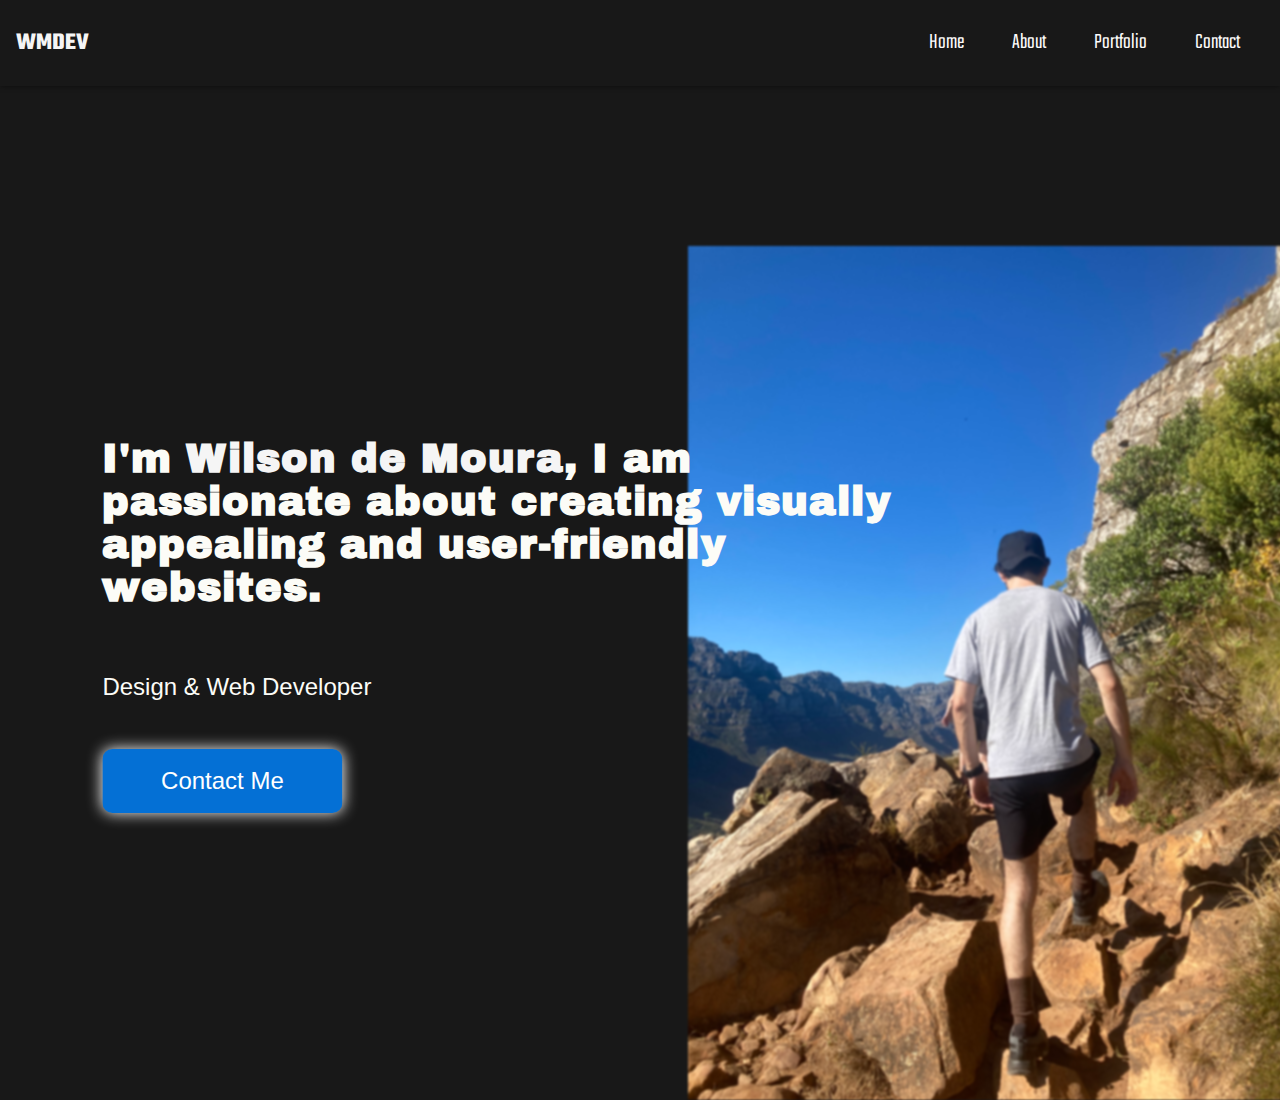
==== index.html @ e937daa6 "new website" ====
<!DOCTYPE html>
<html lang="en">
<head>
    <meta charset="UTF-8">
    <meta name="viewport" content="width=device-width, initial-scale=1.0">
    <title>WMDEV</title>
    <link rel="stylesheet" href="style.css">
    
</head>
<body>
    <header>
        <div class='container'>
            <nav> 
                <div class='logo'>
                    <h2>WMDEV</h2>
                </div>
                <div class='icon' onclick="toggleMenu()">
                    <svg xmlns="http://www.w3.org/2000/svg" height="24px" viewBox="0 -960 960 960" width="24px" fill="#FFFFFF">
                        <path d="M120-240v-80h720v80H120Zm0-200v-80h720v80H120Zm0-200v-80h720v80H120Z"/>
                    </svg>
                </div>
                <ul>
                    <li><a href='index.html'>Home</a></li>
                    <li><a href='About.html'>About</a></li>
                    <li><a href='Portfolio.html'>Portfolio</a></li>
                    <li><a href='Contact.html'>Contact</a></li>
                </ul>
            </nav>
        </div>
    </header>


   
    <section>
    <div class="container-home">
        
        <div class="content">
            <h2>I'm <span>Wilson de Moura</span>, I am passionate about creating visually appealing and user-friendly websites.</h2>
            <p> Design & Web Developer</p>

         
        <div class="contact-button">
           <button class="contact"><a href='Contact.html'>Contact Me</a></button>
        </div>
        </div>     
        
        <div class="image-AI">
            <img src="ME.jpeg"  alt="Wilson de Moura" />
        </div>
    </div>
   </section>
      
    <script src="Navbar.js"></script> 
</body>
</html>
---- style.css ----
/* Navbar.css */

@import url('https://fonts.googleapis.com/css2?family=New+Amsterdam&display=swap');
@import url('https://fonts.googleapis.com/css2?family=Teko:wght@300..700&display=swap');
@import url('https://fonts.googleapis.com/css2?family=Archivo+Black&display=swap');

* {
    padding: 0;
    margin: 0;
    box-sizing: border-box;
}

body {
    margin: 0;
    background-color: #181818;
    height: 100vh;
    max-width: 100%;
    font-family: 'poppins', sans-serif;
    scroll-behavior: smooth;
    overflow-x: hidden;
}

header {
    background-color: #181818;
    box-shadow: 0 0 5px rgba(0, 0, 0, 0.5);
    padding: 1rem 0;
    overflow: hidden;
}

.container {
    max-width: 1440px;
    width: 100%;
    margin: 0 auto;
    padding: 0 1rem;
}

nav {
    display: flex;
    justify-content: space-between;
    align-items: center;
}

nav .logo {
    color: whitesmoke;
    font-size: 1rem;
    cursor: pointer;
    font-family: 'teko', monospace;
}

nav ul {
    display: flex;
    list-style: none;
    margin: 0;
    padding: 0;
    z-index: 100;
}

nav li {
    margin: 0 0.5rem;
}

nav ul li a {
    font-family: 'teko', monospace;
    font-weight: 100;
    color: rgb(253, 252, 252);
    font-size: 1.4rem;
    padding: 0.7rem 1rem;
    display: block;
    border-radius: 4px;
    text-decoration: none;
    text-align: left;

}

nav ul li a:hover,
nav ul li a:active {
    background-color: #0188ff;
    color: white;
}

nav .icon {
    display: none;
    cursor: pointer;
    font-size: 2rem;
}

/* Responsive Design */
@media (max-width: 768px) {
    nav ul {
        display: none;
        flex-direction: column;
        width: 40%;
        height: 100dvh;
        background-color: #181818;
        position: absolute;
        top: 12%;
        left: 60%;
        box-shadow: 0 0 5px rgba(0, 0, 0, 0.5);


    }

    nav ul.active {
        display: flex;
    }

    nav .icon {
        display: block;
    }

    nav ul li {
        margin: 0;
        text-align: center;
    }
}

@media (max-width: 425px) {
    /* Additional styles for smaller screens if needed */
}

@media (max-width: 320px) {
    nav ul li a {
        font-size: 1rem;
    }
}



.content{
    display: inline-block;
    position: absolute;
    top: 45%;
    left: 35%;
    transform: translate(-50%, 0%);
    width: 79%;
  }
  
  .content h2{
     position: relative;
     font-size: 40px;
     color: #FCFCF7;
     text-align: left;
     font-family: 'archivo black';
     letter-spacing: 1px;
     padding: 2rem 1rem 1rem 10rem;
     font-weight: 900;
    
     
  }

  .content h2 span{
     color: whitesmoke;
     font-weight: bold;
     font-size: 40px;
 
  }

  .content p{
    position:relative;
    font-size: 1.5rem;
    color: #FCFCF7;
    text-align: left;
    margin-top: 2rem;
    padding: 1rem 1rem 1rem 10rem;
  }

  button {
    width: 15rem;
    background-color: #0470d5;
    color: white;
    font-size: 1.5rem;
    border-radius: 10px;
    cursor: pointer;
    transition: 0.5s;
    animation: color 3s infinite ease-in-out;
    border: 2px solid transparent; /* Transparent border for a cleaner glow */
    box-shadow: 0 0 15px white; /* Initial glow effect */
    position: relative;
  }
  
  @keyframes color {
    0% {
      color: #0470d5;
    }
    50% {
      color: #FCFCF7;
    }
    100% {
      color: #a49921;
    }
  }
  
  button:hover {
    animation: borderGlow 2s infinite ease-in-out;
  }
  
  @keyframes borderGlow {
    0% {
      box-shadow: 0 0 5px white;
    }
    50% {
      box-shadow: 0 0 20px white;
    }
    100% {
      box-shadow: 0 0 5px white;
    }
  }
     
    
    

    
    

  .contact-button{
    position: relative;
    margin-top: 1rem;
    color: white;
    display: flex;
    justify-content: left;
    align-items: center;
    margin-left: 7rem;
    padding: 1rem 1rem 1rem 3rem;

  }

  .contact{
    position: relative;
    background-color: #0470d5;
    color: white;
    padding: 1rem 2rem;
    border-radius: 10px;
    font-size: 1.5rem;
  }

  .contact a{
    color: white;
    text-decoration: none;
  }
  
  .contact a:hover{
    text-decoration: none;
    transition: 0.5s;

  }

  .image-AI{
    display: flex;
    position: relative;
    top: 9rem;
    left: 30%;
    transform: translateX(-50%);
    z-index: -2;
    height: auto;
    margin-right: -2rem;
  }

  .image-AI img{
    width: 40rem ;
    height: auto;
    transform: translateX(150%);
    filter: blur(1px);
   
  }


  @media(max-width:768px){
    .icon{
      display: block;
    }

    .content h2{
      font-size:  2rem;
      text-align: left;
    }

  

  }



  @media (min-width:769px){
    .image-AI{
        top: 10rem;

    }

  }


  @media (max-width:1024px){
    .image-AI{
        top: 10rem;
        left: -20%;
    } 

    .content {
        left: 40%;
        width: 100%;
        
    }
    .content h2{
        max-width: 100%;
        padding: 1rem 1rem 1rem 10rem;

    }

  }


  @media (max-width:768px){
    .content h2{
      font-size: 1.5rem;
      padding: 1rem 1rem 1rem 10rem;

    } 

    .content h2 span{
      font-size: 1.5rem;
    }

    .content p{
      font-size: 1.2rem;
    }

    button{
      width: 12rem;
    }
    
    .contact{
      font-size: 1.2rem;

    }

    .image-AI{
      top: 4rem;
      left: -10%;
    }

    .image-AI img{
      width: 25rem;
      height: auto;

    }
  }


  @media (max-width: 435px){


    .content h2{
      font-size: 30px;
      padding: 1rem 1rem 1rem 5rem;
      font-family: 'archivo black', sans-serif;
      margin-top: -30%;
      text-transform: uppercase;
      

    } 

    .content h2 span{
      font-size: 30px;
      color: rgb(6, 58, 107);
    }

    .content p{
      font-size: 1rem;
      padding: 1rem 1rem 1rem 5rem;
      
    }

    .contact-button{
      margin-left: 2rem;
      margin-top: -1rem;
    }

    button{
      width: 10rem;
      padding: 1rem 1rem 1rem 2rem;
    }

    .contact{
      font-size: 1rem;

    }

    .image-AI{
      top: 2rem;
      left: -45%;
    }

    .image-AI img{
      width: auto;
      height: 28rem;
      filter: blur(1px);
      

    }
  }

  @media (max-width: 375px){
    .content h2{
      font-size: 18px;
      padding: 1rem 1rem 1rem 3rem;
      font-family: 'archivo black', sans-serif;

    } 

    .content h2 span{
      font-size: 18px;
    }

    .content p{
      font-size: 1rem;
      padding: 1rem 1rem 1rem 3rem;
      
    }

    .contact-button{
      margin-left: .1rem;
      margin-top: -1rem;
    }

    button{
      width: 10rem;
      padding: 1rem 1rem 1rem 2rem;
    }

    .contact{
      font-size: 1rem;

    }

    .image-AI{
      top: 2rem;
      left: -20%;
    }

    .image-AI img{
      width: 20rem;
      transform: translateX(100%);
  }
}


  @media (max-width: 320px){

    .content h2{
      font-size: 16px;
      padding: 1rem 1rem 1rem 4rem;
      font-family: 'archivo black', sans-serif;

    } 

    .content h2 span{
      font-size: 16px;
    }

    .content p{
      font-size: 1rem;
      padding: 1rem 1rem 1rem 4rem;
      
    }

    .contact-button{
      margin-left: 1rem;
      margin-top: -1rem;
    }

    button{
      width: 10rem;
      padding: 1rem 1rem 1rem 2rem;
    }

    .contact{
      font-size: 1rem;

    }

    .image-AI{
      top: 2rem;
      left: -50%;
    }

    .image-AI img{
      width: 20rem;
  }

}
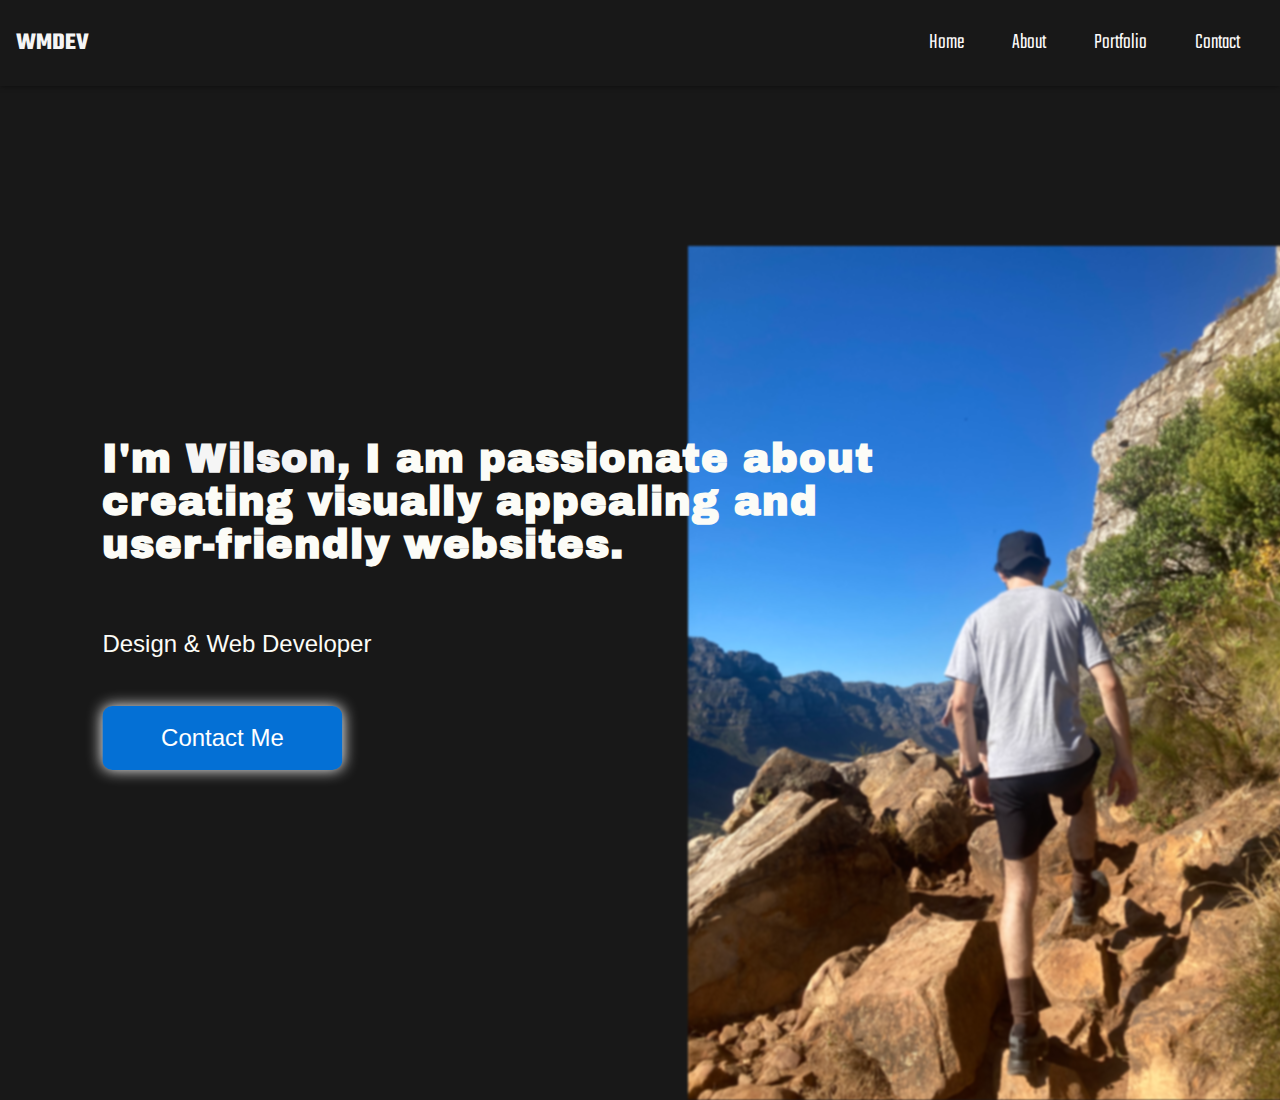
==== commit 01c955c1: "new changes to text" ====
--- a/index.html
+++ b/index.html
@@ -2,7 +2,7 @@
 <html lang="en">
 <head>
     <meta charset="UTF-8">
-    <meta name="viewport" content="width=device-width, initial-scale=1.0">
+    <meta name="viewport" content="user-scalable=no, initial-scale=1, maximum-scale=1, minimum-scale=1, width=device-width, height=device-height, target-densitydpi=device-dpi" />
     <title>WMDEV</title>
     <link rel="stylesheet" href="style.css">
     
@@ -35,7 +35,7 @@
     <div class="container-home">
         
         <div class="content">
-            <h2>I'm <span>Wilson de Moura</span>, I am passionate about creating visually appealing and user-friendly websites.</h2>
+            <h2>I'm <span>Wilson</span>, I am passionate about creating visually appealing and user-friendly websites.</h2>
             <p> Design & Web Developer</p>
 
          
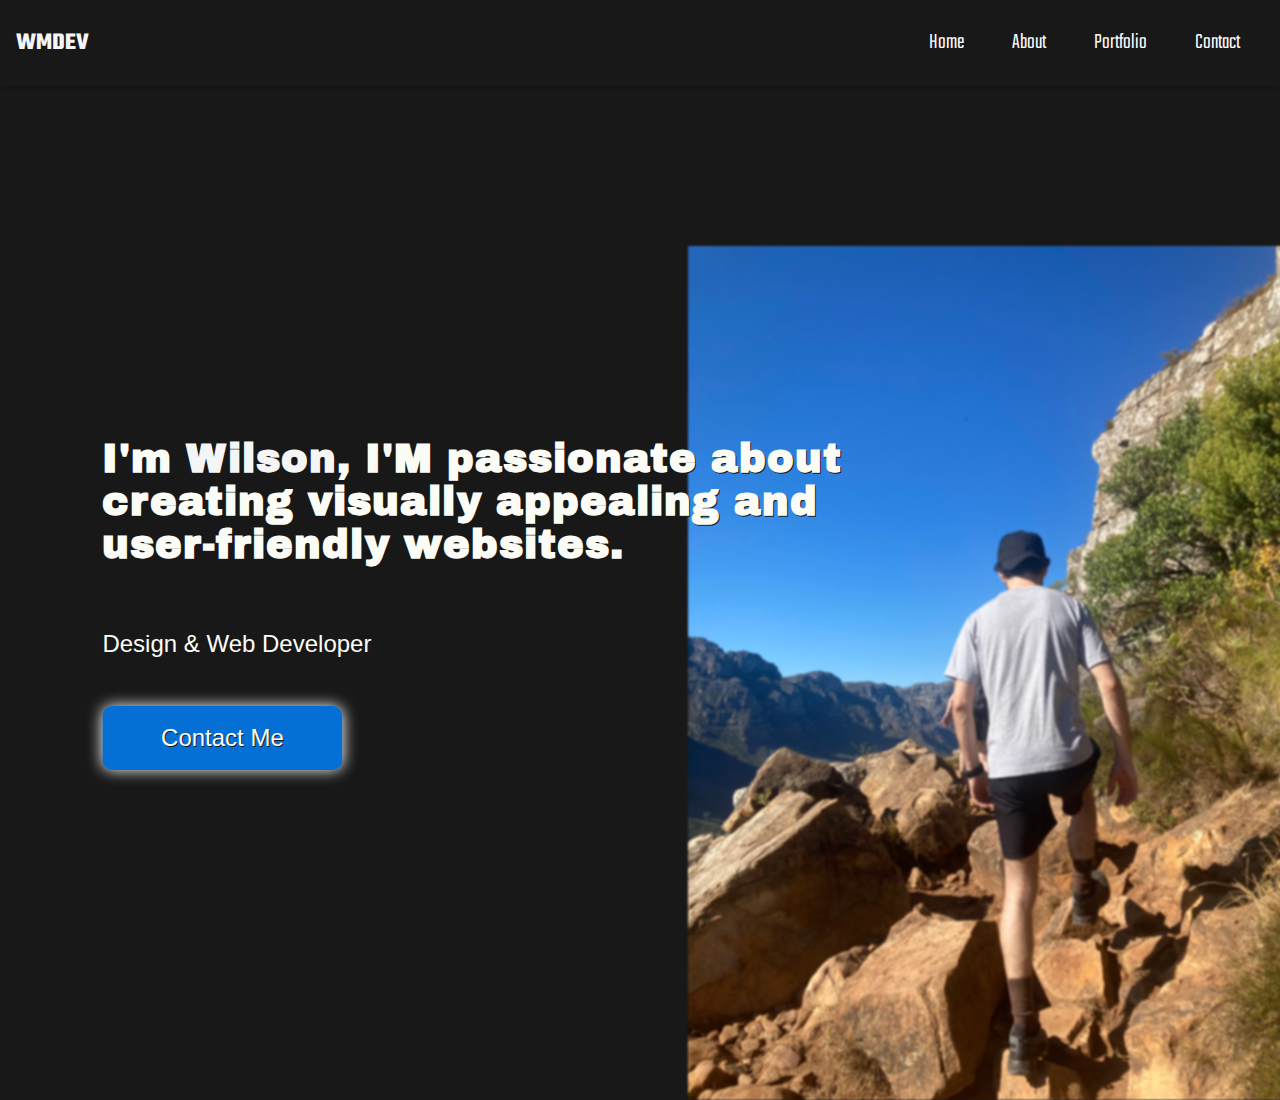
==== commit acb40108: "Add files via upload" ====
--- a/index.html
+++ b/index.html
@@ -35,7 +35,7 @@
     <div class="container-home">
         
         <div class="content">
-            <h2>I'm <span>Wilson</span>, I am passionate about creating visually appealing and user-friendly websites.</h2>
+            <h2>I'm <span>Wilson</span>, I'M passionate about creating visually appealing and user-friendly websites.</h2>
             <p> Design & Web Developer</p>
 
          
--- a/style.css
+++ b/style.css
@@ -144,6 +144,7 @@
      letter-spacing: 1px;
      padding: 2rem 1rem 1rem 10rem;
      font-weight: 900;
+     text-shadow: #181818 1px 1px;
     
      
   }
@@ -162,6 +163,7 @@
     text-align: left;
     margin-top: 2rem;
     padding: 1rem 1rem 1rem 10rem;
+    text-shadow: #181818 1px 1px;
   }
 
   button {
@@ -236,6 +238,7 @@
   .contact a{
     color: white;
     text-decoration: none;
+    text-shadow: #181818 1px 1px;
   }
   
   .contact a:hover{
@@ -264,7 +267,7 @@
   }
 
 
-  @media(max-width:768px){
+  /*@media(max-width:768px){
     .icon{
       display: block;
     }
@@ -276,7 +279,7 @@
 
   
 
-  }
+  }*/
 
 
 
@@ -310,32 +313,47 @@
 
 
   @media (max-width:768px){
+
     .content h2{
       font-size: 1.5rem;
-      padding: 1rem 1rem 1rem 10rem;
+      padding: 1rem 1rem 1rem 6rem;
 
     } 
 
     .content h2 span{
       font-size: 1.5rem;
+      color: #459ff8;
+
     }
 
     .content p{
       font-size: 1.2rem;
+      padding: 0rem 1rem 1rem 6rem;
     }
 
     button{
       width: 12rem;
-    }
-    
+      font-size: 1.2rem;
+      font-weight: bold;
+      transition: 0.5s;
+      animation: color 3s infinite ease-in-out;
+      border: 2px solid transparent;
+      padding: 0rem 1rem 1rem 0rem;
+    }
+
+   .contact-button{
+     font-size: 1.2rem;
+     padding: 0rem 1rem 0rem 0rem;
+     margin-left: 6.3rem;
+    }
+
     .contact{
       font-size: 1.2rem;
-
-    }
-
+   }
+  
     .image-AI{
       top: 4rem;
-      left: -10%;
+      left: -40%;
     }
 
     .image-AI img{
@@ -346,14 +364,14 @@
   }
 
 
-  @media (max-width: 435px){
+  @media (max-width: 425px){
 
 
     .content h2{
       font-size: 30px;
-      padding: 1rem 1rem 1rem 5rem;
+      padding: 0rem 1rem 0rem 5rem;
       font-family: 'archivo black', sans-serif;
-      margin-top: -30%;
+      margin-top: -36%;
       text-transform: uppercase;
       
 
@@ -366,13 +384,13 @@
 
     .content p{
       font-size: 1rem;
-      padding: 1rem 1rem 1rem 5rem;
+      padding: 0rem 1rem 0rem 5rem;
       
     }
 
     .contact-button{
-      margin-left: 2rem;
-      margin-top: -1rem;
+      margin-left: 5rem;
+      margin-top: 1rem;
     }
 
     button{
@@ -401,20 +419,21 @@
 
   @media (max-width: 375px){
     .content h2{
-      font-size: 18px;
-      padding: 1rem 1rem 1rem 3rem;
+      font-size: 25px;
+      padding: 2rem 1rem 1rem 4rem;
       font-family: 'archivo black', sans-serif;
+      text-shadow: #181818 1px 1px;
 
     } 
 
     .content h2 span{
-      font-size: 18px;
+      font-size: 25px;
     }
 
     .content p{
       font-size: 1rem;
-      padding: 1rem 1rem 1rem 3rem;
-      
+      padding: 0rem 1rem 2rem 4rem;
+      text-shadow: #181818 2px 2px; 
     }
 
     .contact-button{
@@ -424,11 +443,13 @@
 
     button{
       width: 10rem;
-      padding: 1rem 1rem 1rem 2rem;
+      padding: 2rem 1rem 1rem 2rem;
+      margin-left: 4rem;
     }
 
     .contact{
       font-size: 1rem;
+      text-shadow: #181818 1px 1px;
 
     }
 
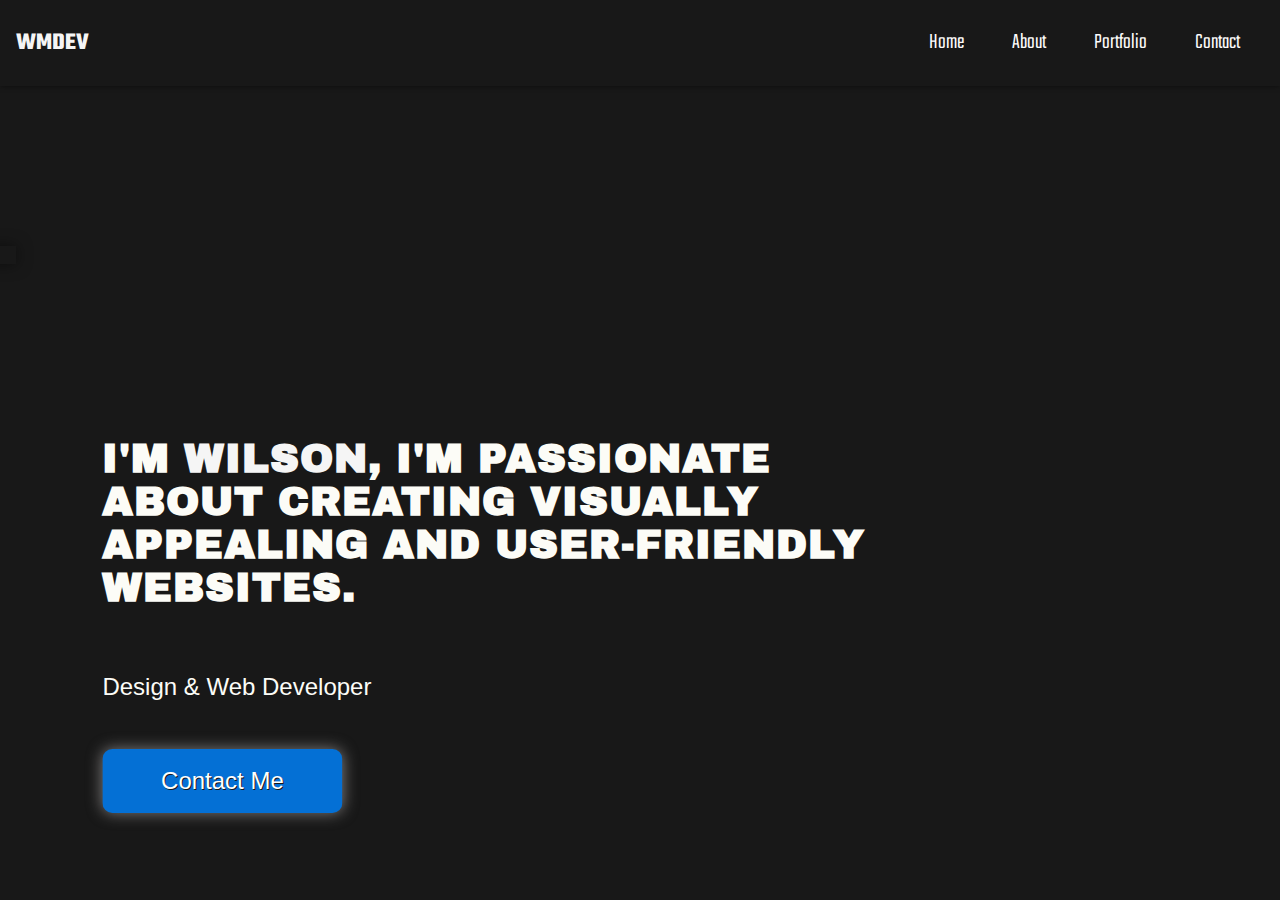
==== commit c2c8be3f: "new changes" ====
--- a/index.html
+++ b/index.html
@@ -45,7 +45,7 @@
         </div>     
         
         <div class="image-AI">
-            <img src="ME.jpeg"  alt="Wilson de Moura" />
+            <img src="ME-3.JPG"  alt="Wilson de Moura" />
         </div>
     </div>
    </section>
--- a/style.css
+++ b/style.css
@@ -145,7 +145,7 @@
      padding: 2rem 1rem 1rem 10rem;
      font-weight: 900;
      text-shadow: #181818 1px 1px;
-    
+     text-transform: uppercase;
      
   }
 
@@ -176,7 +176,7 @@
     transition: 0.5s;
     animation: color 3s infinite ease-in-out;
     border: 2px solid transparent; /* Transparent border for a cleaner glow */
-    box-shadow: 0 0 15px white; /* Initial glow effect */
+    box-shadow: 0 0 15px rgb(126, 124, 124); /* Initial glow effect */
     position: relative;
   }
   
@@ -198,7 +198,7 @@
   
   @keyframes borderGlow {
     0% {
-      box-shadow: 0 0 5px white;
+      box-shadow: 0 0 2px white;
     }
     50% {
       box-shadow: 0 0 20px white;
@@ -252,7 +252,7 @@
     position: relative;
     top: 9rem;
     left: 30%;
-    transform: translateX(-50%);
+    transform: translateX(-150%);
     z-index: -2;
     height: auto;
     margin-right: -2rem;
@@ -262,8 +262,9 @@
     width: 40rem ;
     height: auto;
     transform: translateX(150%);
-    filter: blur(1px);
-   
+    object-fit:cover;
+    box-shadow: 0 0 15px rgba(0, 0, 0, 0.5);
+
   }
 
 
@@ -294,9 +295,14 @@
 
   @media (max-width:1024px){
     .image-AI{
-        top: 10rem;
-        left: -20%;
+        left: 30%;
+        object-fit: cover;
     } 
+
+    .image-AI img{
+      width: 60rem;
+      height: auto;
+    }
 
     .content {
         left: 40%;
@@ -315,19 +321,21 @@
   @media (max-width:768px){
 
     .content h2{
-      font-size: 1.5rem;
+    
+      font-size: 45px;
       padding: 1rem 1rem 1rem 6rem;
 
     } 
 
     .content h2 span{
-      font-size: 1.5rem;
+      font-size: 45px;
       color: #459ff8;
 
     }
 
     .content p{
-      font-size: 1.2rem;
+     
+      font-size: 22px;
       padding: 0rem 1rem 1rem 6rem;
     }
 
@@ -345,6 +353,7 @@
      font-size: 1.2rem;
      padding: 0rem 1rem 0rem 0rem;
      margin-left: 6.3rem;
+   
     }
 
     .contact{
@@ -352,13 +361,14 @@
    }
   
     .image-AI{
-      top: 4rem;
-      left: -40%;
+      left: -20%;
+      position: fixed;
     }
 
     .image-AI img{
-      width: 25rem;
+      width: 55rem;
       height: auto;
+      object-fit: cover;
 
     }
   }
@@ -395,23 +405,21 @@
 
     button{
       width: 10rem;
-      padding: 1rem 1rem 1rem 2rem;
     }
 
     .contact{
-      font-size: 1rem;
+      font-size: .8rem;
 
     }
 
     .image-AI{
-      top: 2rem;
-      left: -45%;
+      top: 1rem;
+      left: 10%;
     }
 
     .image-AI img{
       width: auto;
       height: 28rem;
-      filter: blur(1px);
       
 
     }
@@ -443,19 +451,18 @@
 
     button{
       width: 10rem;
-      padding: 2rem 1rem 1rem 2rem;
       margin-left: 4rem;
     }
 
     .contact{
-      font-size: 1rem;
-      text-shadow: #181818 1px 1px;
+      font-size: .8rem;
+     
 
     }
 
     .image-AI{
       top: 2rem;
-      left: -20%;
+      left: 70%
     }
 
     .image-AI img{
@@ -468,14 +475,14 @@
   @media (max-width: 320px){
 
     .content h2{
-      font-size: 16px;
+      font-size: 24px;
       padding: 1rem 1rem 1rem 4rem;
       font-family: 'archivo black', sans-serif;
 
     } 
 
     .content h2 span{
-      font-size: 16px;
+      font-size: 24px;
     }
 
     .content p{
@@ -485,13 +492,13 @@
     }
 
     .contact-button{
-      margin-left: 1rem;
-      margin-top: -1rem;
+      margin-left: -.1rem;
+      margin-top: 1rem;
     }
 
     button{
       width: 10rem;
-      padding: 1rem 1rem 1rem 2rem;
+      padding: 2rem 1rem 1rem 2rem;
     }
 
     .contact{
@@ -501,7 +508,7 @@
 
     .image-AI{
       top: 2rem;
-      left: -50%;
+      left: 70%;
     }
 
     .image-AI img{
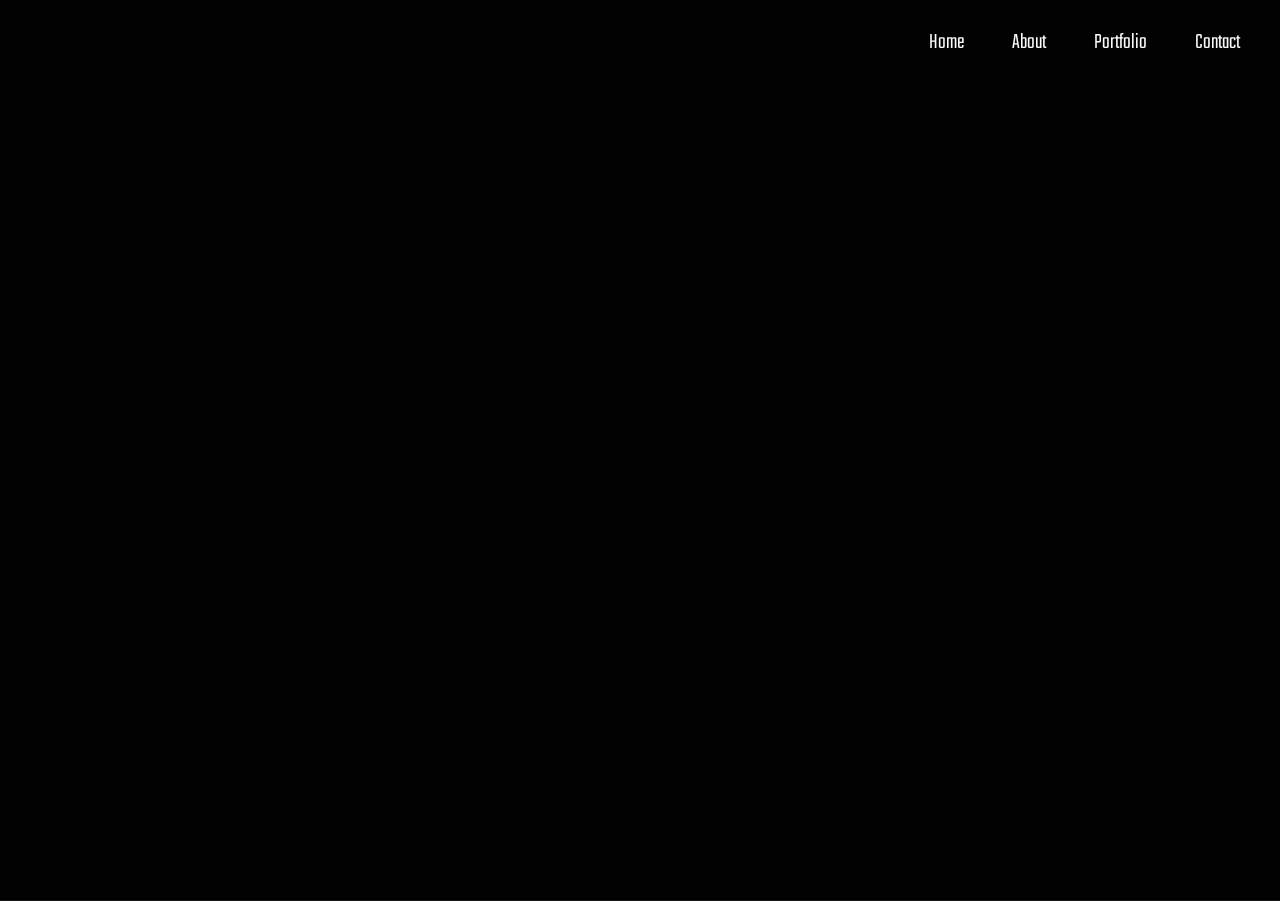
==== commit c078a7a7: "new changes" ====
--- a/index.html
+++ b/index.html
@@ -8,6 +8,9 @@
     
 </head>
 <body>
+    <div id="loading-screen">
+        <h1 class="multiple-text"></h1>
+    </div>
     <header>
         <div class='container'>
             <nav> 
@@ -36,6 +39,7 @@
         
         <div class="content">
             <h2>I'm <span>Wilson</span>, I'M passionate about creating visually appealing and user-friendly websites.</h2>
+            <p id="description">I help businesses enhance their online presence and drive growth through effective web development.</p>
             <p> Design & Web Developer</p>
 
          
@@ -50,6 +54,8 @@
     </div>
    </section>
       
-    <script src="Navbar.js"></script> 
+    <script src="script.js"></script> 
+    <script src="https://cdn.jsdelivr.net/npm/typed.js@2.0.12"></script>
+
 </body>
 </html>
--- a/style.css
+++ b/style.css
@@ -3,7 +3,8 @@
 @import url('https://fonts.googleapis.com/css2?family=New+Amsterdam&display=swap');
 @import url('https://fonts.googleapis.com/css2?family=Teko:wght@300..700&display=swap');
 @import url('https://fonts.googleapis.com/css2?family=Archivo+Black&display=swap');
-
+@import url('https://fonts.googleapis.com/css2?family=Danfo&display=swap');
+@import url('https://fonts.googleapis.com/css2?family=Danfo&family=Permanent+Marker&display=swap');
 * {
     padding: 0;
     margin: 0;
@@ -19,6 +20,40 @@
     scroll-behavior: smooth;
     overflow-x: hidden;
 }
+
+
+
+/* =================LOADING SCREEN================*/
+/* Fullscreen loading screen */
+#loading-screen {
+  position: fixed;
+  top: 0;
+  left: 0;
+  width: 100%;
+  height: 100%;
+  background-color: #020202; /* Neutral background */
+  display: flex;
+  justify-content: center;
+  align-items: center;
+  z-index: 1;
+  overflow: hidden;
+}
+
+/* Styling for the word NUDE */
+.multiple-text {
+  text-align: center;
+  font-family: 'permanent marker', sans-serif; 
+  font-size: 8vw;
+  font-weight: bold;
+  color: #fbfcfd; /* Bright yellow/gold color */
+  letter-spacing: 1px;
+  text-shadow: 0 0 10px rgba(7, 111, 146, 0.5);
+  opacity: 1; /* Initially hidden */
+
+}
+
+
+
 
 header {
     background-color: #181818;
@@ -114,9 +149,6 @@
     }
 }
 
-@media (max-width: 425px) {
-    /* Additional styles for smaller screens if needed */
-}
 
 @media (max-width: 320px) {
     nav ul li a {
@@ -166,6 +198,21 @@
     text-shadow: #181818 1px 1px;
   }
 
+  #description{
+    font-size: 1.5rem;
+    color: #FCFCF7;
+    text-align: left;
+    margin-top: -2rem;
+    padding: 1rem 1rem 1rem 10rem;
+    text-shadow: #181818 1px 1px;
+    overflow-wrap: break-word;
+    word-wrap: break-word;
+    line-height: 1.5;
+    letter-spacing: 0.5px;
+    text-transform: uppercase;
+
+  }
+
   button {
     width: 15rem;
     background-color: #0470d5;
@@ -247,23 +294,18 @@
 
   }
 
-  .image-AI{
+
+
+  .image-AI img{
     display: flex;
-    position: relative;
-    top: 9rem;
-    left: 30%;
-    transform: translateX(-150%);
-    z-index: -2;
+    width: 89vw;
     height: auto;
-    margin-right: -2rem;
-  }
-
-  .image-AI img{
-    width: 40rem ;
-    height: auto;
-    transform: translateX(150%);
-    object-fit:cover;
-    box-shadow: 0 0 15px rgba(0, 0, 0, 0.5);
+    object-fit: cover; 
+    margin-bottom: 2rem;
+    overflow: hidden;
+    justify-content: center;
+    align-items: center;
+    box-shadow: 0 0 10px rgba(0, 0, 0, 0.3);
 
   }
 
@@ -284,17 +326,17 @@
 
 
 
-  @media (min-width:769px){
+ /* @media (min-width:769px){
     .image-AI{
         top: 10rem;
 
     }
 
   }
-
+*/
 
   @media (max-width:1024px){
-    .image-AI{
+   /* .image-AI{
         left: 30%;
         object-fit: cover;
     } 
@@ -302,7 +344,7 @@
     .image-AI img{
       width: 60rem;
       height: auto;
-    }
+    }*/
 
     .content {
         left: 40%;
@@ -321,7 +363,6 @@
   @media (max-width:768px){
 
     .content h2{
-    
       font-size: 45px;
       padding: 1rem 1rem 1rem 6rem;
 
@@ -334,9 +375,13 @@
     }
 
     .content p{
-     
       font-size: 22px;
       padding: 0rem 1rem 1rem 6rem;
+    }
+
+    #description{
+      font-size: 18px;
+      padding: 2rem 1rem 1rem 6rem;
     }
 
     button{
@@ -360,7 +405,7 @@
       font-size: 1.2rem;
    }
   
-    .image-AI{
+   /* .image-AI{
       left: -20%;
       position: fixed;
     }
@@ -370,7 +415,7 @@
       height: auto;
       object-fit: cover;
 
-    }
+    }*/
   }
 
 
@@ -381,15 +426,16 @@
       font-size: 30px;
       padding: 0rem 1rem 0rem 5rem;
       font-family: 'archivo black', sans-serif;
-      margin-top: -36%;
+      margin-top: -10%;
       text-transform: uppercase;
+
       
 
     } 
 
     .content h2 span{
       font-size: 30px;
-      color: rgb(6, 58, 107);
+      color: rgb(9, 125, 233);
     }
 
     .content p{
@@ -398,6 +444,11 @@
       
     }
 
+    #description{
+      font-size: 1rem;
+      padding: 2rem 1rem 0rem 5rem;
+    }
+
     .contact-button{
       margin-left: 5rem;
       margin-top: 1rem;
@@ -412,14 +463,15 @@
 
     }
 
-    .image-AI{
-      top: 1rem;
+   /* .image-AI{
+      top: 7%;
       left: 10%;
-    }
+    }*/
 
     .image-AI img{
-      width: auto;
-      height: 28rem;
+      width: 90vw;
+      height: 90vw;
+    
       
 
     }
@@ -428,9 +480,10 @@
   @media (max-width: 375px){
     .content h2{
       font-size: 25px;
-      padding: 2rem 1rem 1rem 4rem;
+      padding: 0rem 1rem 1rem 4rem;
       font-family: 'archivo black', sans-serif;
       text-shadow: #181818 1px 1px;
+      margin-top: -20%;
 
     } 
 
@@ -442,6 +495,13 @@
       font-size: 1rem;
       padding: 0rem 1rem 2rem 4rem;
       text-shadow: #181818 2px 2px; 
+      margin-top: -1vh;
+
+    }
+
+    #description{
+      font-size: 1rem;
+      padding: 2rem 1rem 2rem 4rem;
     }
 
     .contact-button{
@@ -460,7 +520,7 @@
 
     }
 
-    .image-AI{
+   /* .image-AI{
       top: 2rem;
       left: 70%
     }
@@ -468,15 +528,15 @@
     .image-AI img{
       width: 20rem;
       transform: translateX(100%);
-  }
+  }*/
 }
 
 
   @media (max-width: 320px){
 
     .content h2{
-      font-size: 24px;
-      padding: 1rem 1rem 1rem 4rem;
+      font-size: 20px;
+      padding: 1rem 1rem 1rem 3rem;
       font-family: 'archivo black', sans-serif;
 
     } 
@@ -486,13 +546,19 @@
     }
 
     .content p{
-      font-size: 1rem;
-      padding: 1rem 1rem 1rem 4rem;
+      font-size: .91rem;
+      padding: 1rem 1rem 1rem 3rem;
       
+
+    }
+
+    #description{
+      font-size: .9rem;
+      padding: 2rem 1rem 1rem 3rem;
     }
 
     .contact-button{
-      margin-left: -.1rem;
+      margin-left: -1rem;
       margin-top: 1rem;
     }
 
@@ -506,13 +572,13 @@
 
     }
 
-    .image-AI{
+   /* .image-AI{
       top: 2rem;
       left: 70%;
     }
 
     .image-AI img{
       width: 20rem;
-  }
+  }*/
 
 }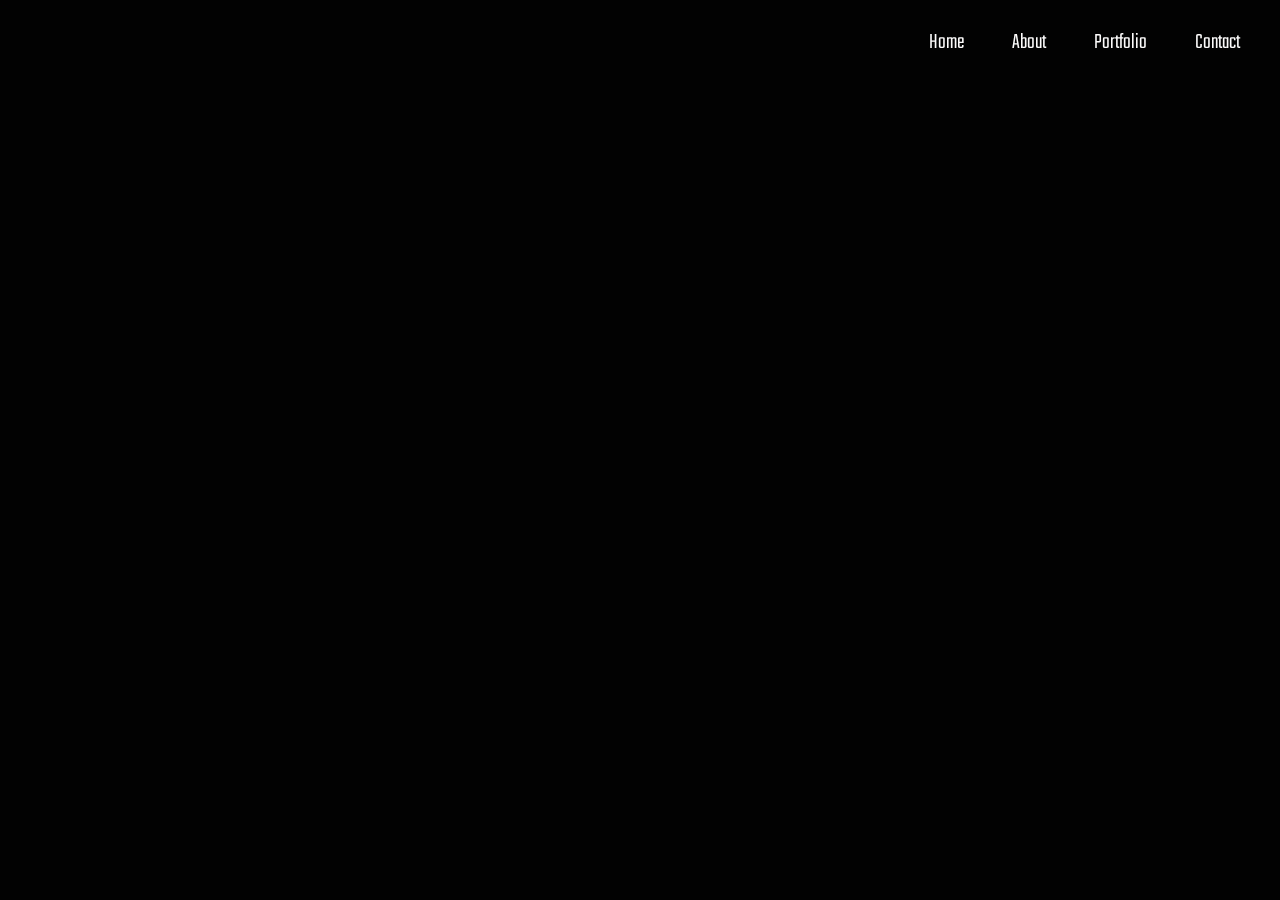
==== commit 9e27c350: "Add files via upload" ====
--- a/index.html
+++ b/index.html
@@ -39,7 +39,7 @@
         
         <div class="content">
             <h2>I'm <span>Wilson</span>, I'M passionate about creating visually appealing and user-friendly websites.</h2>
-            <p id="description">I help businesses enhance their online presence and drive growth through effective web development.</p>
+            <p id="description">I help businesses grow and expand their online presence.</p>
             <p> Design & Web Developer</p>
 
          
--- a/style.css
+++ b/style.css
@@ -179,6 +179,7 @@
      text-shadow: #181818 1px 1px;
      text-transform: uppercase;
      
+     
   }
 
   .content h2 span{
@@ -193,23 +194,24 @@
     font-size: 1.5rem;
     color: #FCFCF7;
     text-align: left;
-    margin-top: 2rem;
-    padding: 1rem 1rem 1rem 10rem;
+    margin-top: 0rem;
+    padding: 0rem 1rem 1rem 10rem;
     text-shadow: #181818 1px 1px;
   }
 
   #description{
     font-size: 1.5rem;
-    color: #FCFCF7;
+    color: #f3f3ed;
     text-align: left;
-    margin-top: -2rem;
-    padding: 1rem 1rem 1rem 10rem;
+    margin-top: 0rem;
+    padding: 1rem 0rem 1rem 10rem;
     text-shadow: #181818 1px 1px;
     overflow-wrap: break-word;
     word-wrap: break-word;
     line-height: 1.5;
     letter-spacing: 0.5px;
-    text-transform: uppercase;
+    font-family: 'poppins', serif;
+    margin-top: 2rem;
 
   }
 
@@ -363,13 +365,14 @@
   @media (max-width:768px){
 
     .content h2{
-      font-size: 45px;
+      font-size: 7vw;
       padding: 1rem 1rem 1rem 6rem;
+      margin-top: -20%;
 
     } 
 
     .content h2 span{
-      font-size: 45px;
+      font-size: 7vw;
       color: #459ff8;
 
     }
@@ -409,13 +412,13 @@
       left: -20%;
       position: fixed;
     }
-
+*/
     .image-AI img{
-      width: 55rem;
+      width: 120vw;
       height: auto;
       object-fit: cover;
 
-    }*/
+    }
   }
 
 
@@ -423,10 +426,10 @@
 
 
     .content h2{
-      font-size: 30px;
+      font-size: 6vw;
       padding: 0rem 1rem 0rem 5rem;
       font-family: 'archivo black', sans-serif;
-      margin-top: -10%;
+      margin-top: -25%;
       text-transform: uppercase;
 
       
@@ -434,7 +437,7 @@
     } 
 
     .content h2 span{
-      font-size: 30px;
+      font-size: 6vw;
       color: rgb(9, 125, 233);
     }
 
@@ -446,7 +449,8 @@
 
     #description{
       font-size: 1rem;
-      padding: 2rem 1rem 0rem 5rem;
+      padding: 0rem 1rem 5rem 5rem;
+      margin-top: -.3vh;
     }
 
     .contact-button{
@@ -463,12 +467,12 @@
 
     }
 
-   /* .image-AI{
-      top: 7%;
-      left: 10%;
-    }*/
+    .image-AI{
+      margin-left: 5%;
+    }
 
     .image-AI img{
+     
       width: 90vw;
       height: 90vw;
     
@@ -501,7 +505,7 @@
 
     #description{
       font-size: 1rem;
-      padding: 2rem 1rem 2rem 4rem;
+      padding: 0rem 1rem 2rem 4rem;
     }
 
     .contact-button{
@@ -538,6 +542,7 @@
       font-size: 20px;
       padding: 1rem 1rem 1rem 3rem;
       font-family: 'archivo black', sans-serif;
+      margin-top: -35%;
 
     } 
 
@@ -554,7 +559,7 @@
 
     #description{
       font-size: .9rem;
-      padding: 2rem 1rem 1rem 3rem;
+      padding: 0rem 1rem 1rem 3rem;
     }
 
     .contact-button{
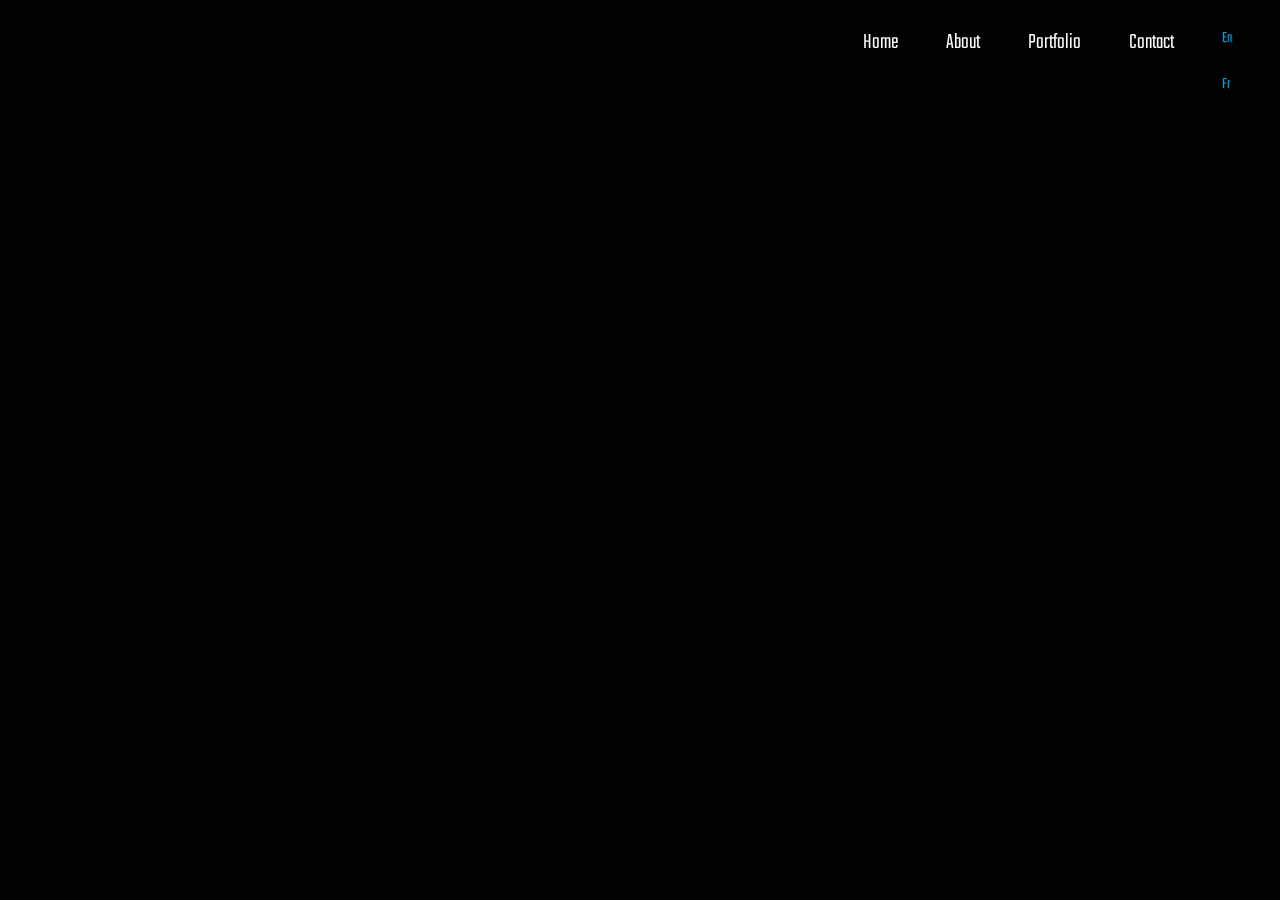
==== commit 463b8a05: "language change add" ====
--- a/index.html
+++ b/index.html
@@ -27,7 +27,12 @@
                     <li><a href='About.html'>About</a></li>
                     <li><a href='Portfolio.html'>Portfolio</a></li>
                     <li><a href='Contact.html'>Contact</a></li>
+                    <div class="languages">
+                    <li><a href="#" onclick="switchLanguage('en')">En</a></li>
+                    <li><a href="#" onclick="switchLanguage('fr')">Fr</a></li>
+                    </div>
                 </ul>
+                
             </nav>
         </div>
     </header>
@@ -36,15 +41,15 @@
    
     <section>
     <div class="container-home">
-        
+     
         <div class="content">
-            <h2>I'm <span>Wilson</span>, I'M passionate about creating visually appealing and user-friendly websites.</h2>
+            <h2 id="fr_text">I'm <span>Wilson</span>, I'M passionate about creating visually appealing and user-friendly websites.</h2>
             <p id="description">I help businesses grow and expand their online presence.</p>
             <p> Design & Web Developer</p>
 
          
         <div class="contact-button">
-           <button class="contact"><a href='Contact.html'>Contact Me</a></button>
+           <button class="contact" id="fr_contact"><a href='Contact.html'>Contact Me</a></button>
         </div>
         </div>     
         
--- a/style.css
+++ b/style.css
@@ -5,6 +5,8 @@
 @import url('https://fonts.googleapis.com/css2?family=Archivo+Black&display=swap');
 @import url('https://fonts.googleapis.com/css2?family=Danfo&display=swap');
 @import url('https://fonts.googleapis.com/css2?family=Danfo&family=Permanent+Marker&display=swap');
+@import url('https://fonts.googleapis.com/css2?family=Poppins:ital,wght@0,100;0,200;0,300;0,400;0,500;0,600;0,700;0,800;0,900;1,100;1,200;1,300;1,400;1,500;1,600;1,700;1,800;1,900&display=swap');
+
 * {
     padding: 0;
     margin: 0;
@@ -210,7 +212,6 @@
     word-wrap: break-word;
     line-height: 1.5;
     letter-spacing: 0.5px;
-    font-family: 'poppins', serif;
     margin-top: 2rem;
 
   }
@@ -258,7 +259,13 @@
   }
      
     
-    
+  .languages li a{
+    color: rgb(7, 156, 226);
+    text-decoration: none;
+    text-shadow: #181818 1px 1px;
+    font-size: 1rem;
+    margin-right: 0.5rem;
+  }
 
     
     
@@ -296,8 +303,7 @@
 
   }
 
-
-
+ 
   .image-AI img{
     display: flex;
     width: 89vw;
@@ -423,6 +429,10 @@
 
 
   @media (max-width: 425px){
+    nav ul{
+      flex-direction: column;
+      top: 9vh;
+    }
 
 
     .content h2{
@@ -473,8 +483,8 @@
 
     .image-AI img{
      
-      width: 90vw;
-      height: 90vw;
+      width: 100vw;
+      height: 90vh;
     
       
 
@@ -482,6 +492,12 @@
   }
 
   @media (max-width: 375px){
+
+    nav ul{
+      flex-direction: column;
+      top: 9vh;
+    }
+
     .content h2{
       font-size: 25px;
       padding: 0rem 1rem 1rem 4rem;
@@ -537,6 +553,10 @@
 
 
   @media (max-width: 320px){
+    nav ul{
+      flex-direction: column;
+      top: 8.5vh;
+    }
 
     .content h2{
       font-size: 20px;
